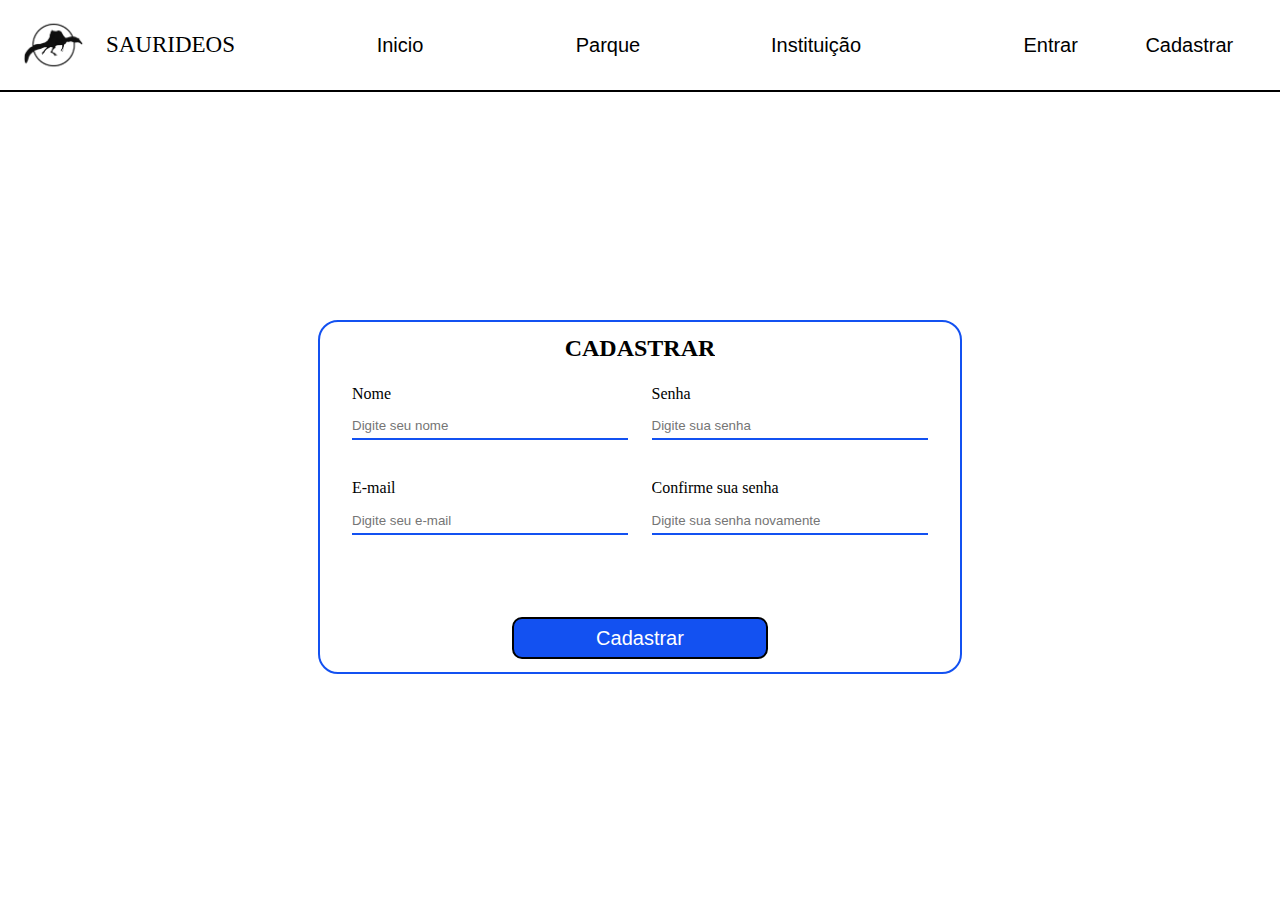
==== public/cadastro.html @ b0a9787c "Adicionando telas de cadastro, login e home" ====
<!DOCTYPE html>
<html lang="pt-br">

<head>
  <meta charset="UTF-8">
  <meta name="viewport" content="width=device-width, initial-scale=1.0">
  <script src="./js/sessao.js"></script>
  <link rel="stylesheet" href="./css/cadastro.css">
  <title>Cadastro</title>
</head>

<body>
  <div class="cadastro-container">
    <header class="cabecalho">
      <section class="sessao-logo">
        <img src="./assets/logo_pequena.png" class="logo-pequena" alt="logo">
        <span class="logo-nome">SAURIDEOS</span>
      </section>
      <section class="sessao-botoes">
        <button class="botao-cabecalho">Inicio</button>
        <button class="botao-cabecalho">Parque</button>
        <button class="botao-cabecalho">Instituição</button>
      </section>
      <section class="sessao-cadastro-login">
        <button class="botao-cabecalho">Entrar</button>
        <button class="botao-cabecalho">Cadastrar</button>
      </section>
    </header>
    <div class="conteudo-cadastro">
      <section class="caixa-cadastro">
        <h2>CADASTRAR</h2>
        <div class="caixa-auxiliar-inputs">
          <aside class="inputs-esquerda">
            <span>Nome</span>
            <input id="input_nome" class="input" placeholder="Digite seu nome">
            <span class="msg-erro" id="erro_nome">erro</span>
            <span>E-mail</span>
            <input type="email" id="input_email" class="input" placeholder="Digite seu e-mail">
            <span class="msg-erro" id="erro_email">erro</span>
          </aside>
          <aside class="inputs-direita">
            <span>Senha</span>
            <input type="password" id="input_senha" class="input" placeholder="Digite sua senha">
            <span class="msg-erro" id="erro_senha">erro</span>
            <span>Confirme sua senha</span>
            <input type="password" id="input_confirmacao" class="input" placeholder="Digite sua senha novamente">
            <span class="msg-erro" id="erro_confirmacao">erro</span>
          </aside>
        </div>
        <span class="msg-erro" id="msg_erro_geral">erro</span>
        <button onclick="cadastrar()" class="botao-cadastro">Cadastrar</button>
      </section>
    </div>
  </div>
  </div>
</body>

</html>
<script>
  function cadastrar() {
    // aguardar();

    //Recupere o valor da nova input pelo nome do id
    // Agora vá para o método fetch logo abaixo
    var nomeVar = input_nome.value;
    var emailVar = input_email.value;
    var senhaVar = input_senha.value;
    var confimacaoVar = input_confirmacao.value;

    let temNumero = false;

    for(let numero = 0; numero <= 9; numero++){
      if(senhaVar.indexOf(numero) != -1){
        console.log(senhaVar.indexOf(numero));
        temNumero = true;
      }
    }

    if (
      nomeVar == "" ||
      emailVar == "" ||
      senhaVar == "" ||
      confimacaoVar == ""
    ) {
      msg_erro_geral.style.color = "red";
      msg_erro_geral.innerHTML = "Por favor, preencha todos os campos!";

      // finalizarAguardar();
      return false;
    } else if(nomeVar.length < 3){
      erro_nome.style.color = "red";
      erro_nome.innerHTML = "Nome inválido!";

      // finalizarAguardar();
      return false;
    } else if(emailVar.indexOf('@') == -1){
      erro_email.style.color = "red";
      erro_email.innerHTML = "E-mail inválido";

      return false;
    } else if(temNumero == false || senhaVar.length < 8){
      erro_senha.style.color = "red";
      erro_senha.innerHTML = "Senha deve conter número e pelo menos 8 caracteres!";

      return false;
    } else if(senhaVar != confimacaoVar){
      erro_confirmacao.style.color = "red";
      erro_confirmacao.innerHTML = "Senhas não conferem";
      
      return false;
    }

    // Enviando o valor da nova input
    fetch("/usuarios/cadastrar", {
      method: "POST",
      headers: {
        "Content-Type": "application/json",
      },
      body: JSON.stringify({
        // crie um atributo que recebe o valor recuperado aqui
        // Agora vá para o arquivo routes/usuario.js
        nomeServer: nomeVar,
        emailServer: emailVar,
        senhaServer: senhaVar,
      }),
    })
      .then(function (resposta) {
        console.log("resposta: ", resposta);

        if (resposta.ok) {
          msg_erro_geral.style.color = '#1351F1'
          msg_erro_geral.innerHTML =
            "Cadastro realizado com sucesso! Redirecionando para tela de Login...";

          setTimeout(() => {
            window.location = "login.html";
          }, "2000");

          limparFormulario();
          // finalizarAguardar();
        } else {
          throw "Houve um erro ao tentar realizar o cadastro!";
        }
      })
      .catch(function (resposta) {
        console.log(`#ERRO: ${resposta}`);
        // finalizarAguardar();
      });

    return false;
  }
</script>
---- public/css/cadastro.css ----
* {
    /*Espaçamento*/
    margin: 0px;
    padding: 0px;
    /*Detalhes*/
    overflow: hidden;
}

.cadastro-container {
    /*Tamanho*/
    width: 100vw;
    height: 100vh;
}

.cabecalho {
    /*Tamanho*/
    width: 100%;
    height: 10%;
    /*Organização de elementos filhos*/
    display: flex;
    justify-content: space-between;
    /*Borda*/
    border-bottom: 2px solid #000;
}

.sessao-logo {
    /*Tamanho*/
    width: 20%;
    /*Organização de elementos filhos*/
    display: flex;
    justify-content: space-evenly;
    align-items: center;
}

.logo-pequena {
    /*Tamanho*/
    width: 25%;
}

.logo-nome {
    /*Fonte*/
    font-size: 23px;
}

.sessao-botoes {
    /*Tamanho*/
    width: 50%;
    /*Organização de elementos filhos*/
    display: flex;
    justify-content: space-evenly;
}

.botao-cabecalho {
    /*Tamanho*/
    width: 30%;
    /*Borda*/
    border: none;
    /*Cor*/
    background-color: transparent;
    /*Fonte*/
    font-size: 20px;
    /*Detalhes*/
    cursor: pointer;
}

.botao-cabecalho:hover {
    /*Cor*/
    color: #1351F1;
}

.sessao-cadastro-login {
    /*Tamanho*/
    width: 25%;
    /*Organização de elementos filhos*/
    display: flex;
    justify-content: space-evenly;
}

.conteudo-cadastro {
    /*Tamanho*/
    width: 100%;
    height: 90%;
    /*Organização de elementos filhos*/
    display: flex;
    justify-content: center;
    align-items: center;
}

.caixa-cadastro {
    /*Tamanho*/
    width: 50%;
    height: 350px;
    /*Organização de elementos filhos*/
    display: flex;
    flex-direction: column;
    justify-content: space-evenly;
    align-items: center;
    /*Borda*/
    border: 2px solid #1351F1;
    border-radius: 20px;
}

.caixa-auxiliar-inputs {
    /*Tamanho*/
    width: 90%;
    height: 200px;
    /*Organização de elementos filhos*/
    display: flex;
    justify-content: space-between;
}

.inputs-esquerda,
.inputs-direita {
    /*Tamanho*/
    width: 48%;
    /*Organização de elementos filhos*/
    display: flex;
    flex-direction: column;
    justify-content: space-evenly;
}

.input{
    /*Tamanho*/
    height: 25px;
    /*Borda*/
    border: none;
    border-bottom: 2px solid #1351F1;
}

.msg-erro {
    /*Cor*/
    color: #fff;
}

.botao-cadastro{
    /*Tamanho*/
    width: 40%;
    height: 12%;
    /*Borda*/
    border: 2px solid #000;
    border-radius: 10px;
    /*Cor*/
    background-color: #1351F1;
    color: #fff;
    /*Fonte*/
    font-size: 20px;
    /*Detalhes*/
    cursor: pointer;
}
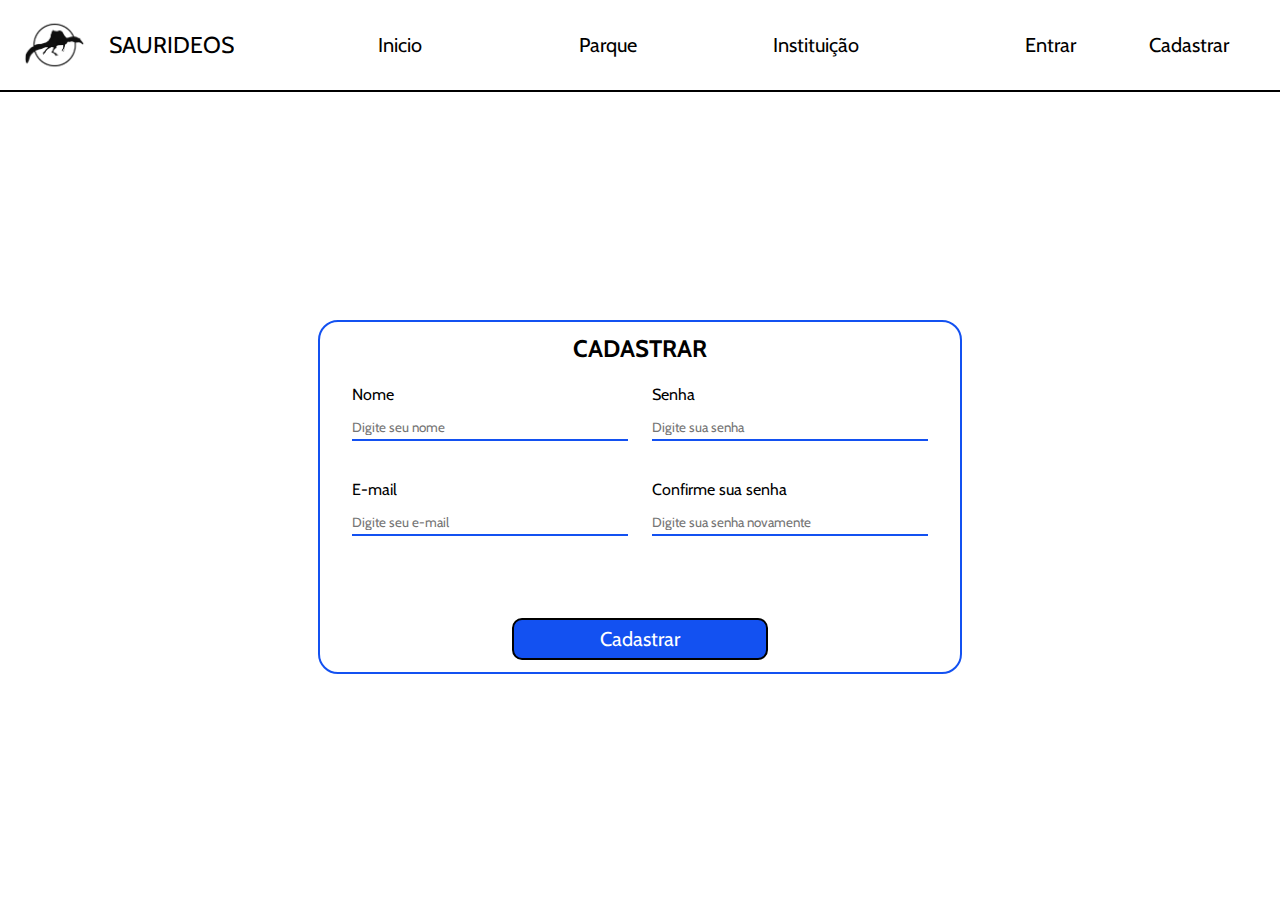
==== commit 2f8eae73: "Adicionando fontes e organizando botões de navegação" ====
--- a/public/cadastro.html
+++ b/public/cadastro.html
@@ -5,6 +5,11 @@
   <meta charset="UTF-8">
   <meta name="viewport" content="width=device-width, initial-scale=1.0">
   <script src="./js/sessao.js"></script>
+  <link rel="icon" href="./assets/logo_pequena.png" type="imagem/png">
+  <link rel="preconnect" href="https://fonts.googleapis.com">
+  <link rel="preconnect" href="https://fonts.gstatic.com" crossorigin>
+  <link href="https://fonts.googleapis.com/css2?family=Cabin:ital,wght@0,400..700;1,400..700&display=swap"
+    rel="stylesheet">
   <link rel="stylesheet" href="./css/cadastro.css">
   <title>Cadastro</title>
 </head>
@@ -17,12 +22,12 @@
         <span class="logo-nome">SAURIDEOS</span>
       </section>
       <section class="sessao-botoes">
-        <button class="botao-cabecalho">Inicio</button>
-        <button class="botao-cabecalho">Parque</button>
-        <button class="botao-cabecalho">Instituição</button>
+        <button class="botao-cabecalho" onclick="navegar('./index.html')">Inicio</button>
+        <button class="botao-cabecalho" onclick="navegar('./index.html')">Parque</button>
+        <button class="botao-cabecalho" onclick="navegar('./index.html')">Instituição</button>
       </section>
       <section class="sessao-cadastro-login">
-        <button class="botao-cabecalho">Entrar</button>
+        <button class="botao-cabecalho" onclick="navegar('./login.html')">Entrar</button>
         <button class="botao-cabecalho">Cadastrar</button>
       </section>
     </header>
@@ -57,6 +62,10 @@
 
 </html>
 <script>
+  function navegar(tela) {
+    window.location = tela;
+  }
+
   function cadastrar() {
     // aguardar();
 
--- a/public/css/cadastro.css
+++ b/public/css/cadastro.css
@@ -2,6 +2,8 @@
     /*Espaçamento*/
     margin: 0px;
     padding: 0px;
+    /*Fonte*/
+    font-family: "Cabin", sans-serif;
     /*Detalhes*/
     overflow: hidden;
 }
@@ -119,7 +121,7 @@
     justify-content: space-evenly;
 }
 
-.input{
+.input {
     /*Tamanho*/
     height: 25px;
     /*Borda*/
@@ -132,7 +134,7 @@
     color: #fff;
 }
 
-.botao-cadastro{
+.botao-cadastro {
     /*Tamanho*/
     width: 40%;
     height: 12%;
